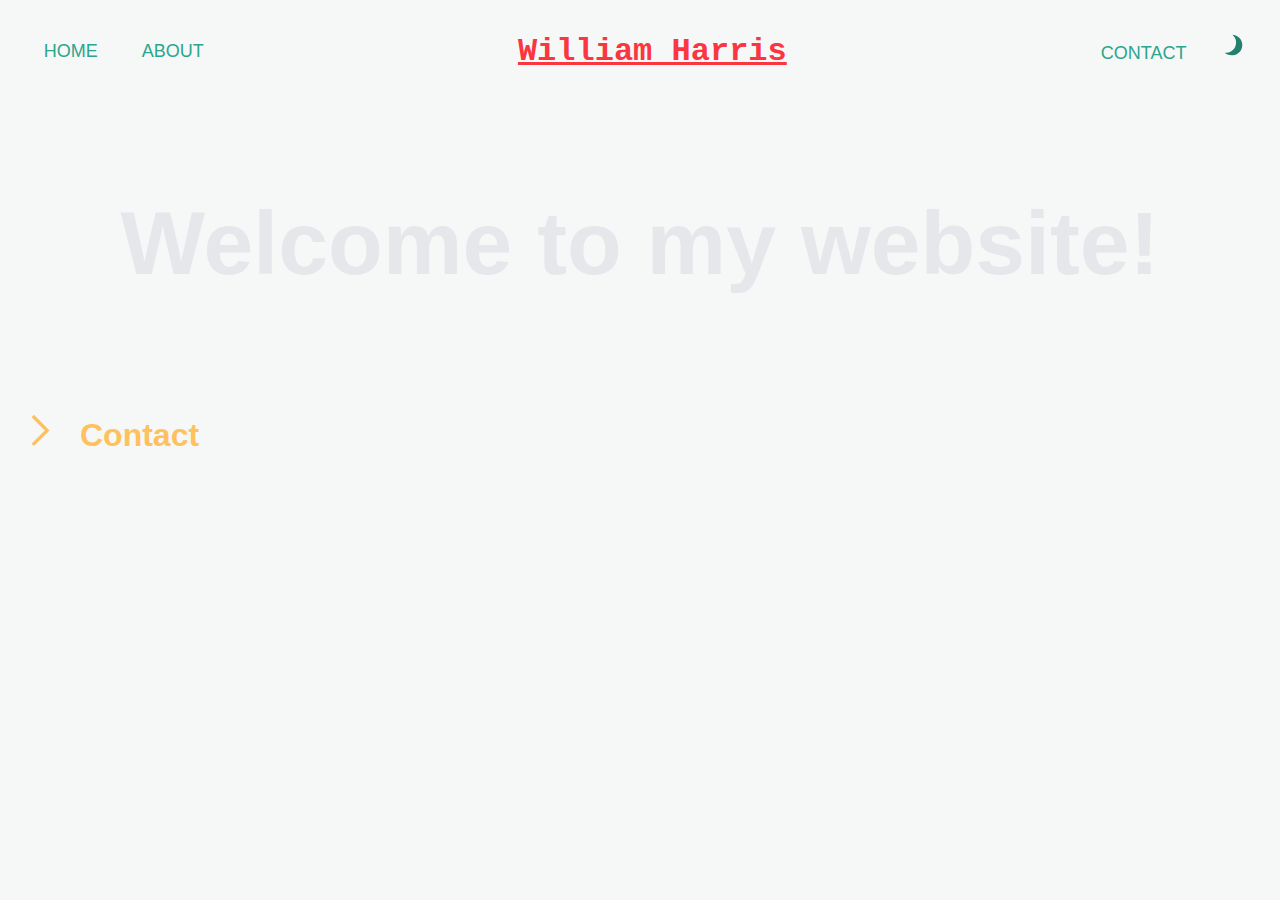
==== index.html @ 663f0cd5 "Added welcome banner" ====
﻿<!DOCTYPE html>

<html lang="en" xmlns="http://www.w3.org/1999/xhtml">
<head>
    <meta charset="utf-8" />
    <meta name="viewport" content="width=device-width, initial-scale=1.0">
    <link rel="stylesheet" href="styles.css" />
    <title>William Harris Portfolio</title>
</head>
<body onload="loadDarkMode()">
    <header id="header" class="head">
        <div id="headerInner>
            <div>
                <nav id="leftNav" class="navigation">
                    <a class="navigationItem" href="./index.html">HOME</a>
                    <a class="navigationItem" href="./about.html">ABOUT</a>
                </nav>
            </div>
            <div class="center">
                <h1 id="nameTitle" class="title"><u>William Harris</u></h1>
            </div>
            <div>
                <nav id="rightNav" class="navigation">
                    <a class="navigationItem" href="./contact.html">CONTACT</a>
                    <button onclick="toggleDarkMode()" type="button" id="darkModeBtn">
                        <img src="images/moon.svg" id="darkModeImg" alt="darkMode" />
                    </button>
                </nav>
            </div>
        </div>
    </header>

    <div id="welcome">
        <h2 id="welcomeTitle" class="bgTitle">Welcome to my website!</h2>
    </div>

    <div class="collapsibleContainer">
        <button onclick="ContactCollapse()" type="button" class="collapsible">
            <img src="images/expand.svg" class="collapsibleImg" id="contactCollapsibleImg" alt="collapsible" />
        </button>
        <h2 id="ContactTitle" class="collapsibleTitle">Contact</h2>
    </div>
    <div class="content" id="contactContent">
        <div class="formBody">

            <div id="form">
                <h2 class="formHeading">Contact me!</h2>

                <form id="formId" class="formClass" method="POST" action="https://formspree.io/f/moqojvyd">

                    <div class="formGroup">
                        <label for="Name" class="formLabel">Your name</label>
                        <div class="formInputGroup">
                            <input type="text" id="name" name="name" class="formControl" required>
                        </div>
                    </div>

                    <div class="formGroup">
                        <label for="Email" class="formLabel">Your email address</label>
                        <div class="formInputGroup">
                            <input type="email" id="email" name="email" class="formControl" required>
                        </div>
                    </div>

                    <div class="formGroup">
                        <label for="Subject" class="formLabel">Message subject</label>
                        <div class="formInputGroup">
                            <input type="text" id="subject" name="subject" class="formControl" required>
                        </div>
                    </div>

                    <div class="formGroup">
                        <label for="Message" class="formLabel">Your message</label>
                        <div class="formInputGroup">
                            <textarea id="message" name="message" class="formControl" rows="6" maxlength="3000" required></textarea>
                        </div>
                    </div>

                    <div class="formGroup">
                        <button type="submit" id="formBtn" class="formBtn formBtnPrimary formBtnLg formBtnBlock">Send Message</button>
                    </div>

                </form>
            </div>

        </div>
    </div>

    <script src="scripts.js"></script>
</body>
</html>
---- styles.css ----
﻿:root {
    --main-bg-color: #030301;
    --alt-bg-color: #0e1012;
    --light-bg-color: #e6e7eb;
    --main-text-color: #F6F8F8;
    --accent-1-color: #FB3640;
    --accent-2-color: #FFC15E;
    --accent-3-color: #5FAD56;
    --accent-4-color: #2CA58D;
    --accent-5-color: #3A506B;
    --accent-6-color: #331832;
    --main-font-family: "Tw Cen MT", "Trebuchet MS", Helvetica, sans-serif;
    --alt-font-family: Tahoma, Verdana, sans-serif;
    --title-font-family: "Cascadia Code", Courier New, Courier, monospace;
}

body {
    background-color: var(--main-text-color);
    color: var(--main-bg-color);
    font-family: var(--main-font-family);
}

.darkModeBody {
    background-color: var(--main-bg-color);
    color: var(--main-text-color);
}

#header {
    display: flex;
    position: sticky;
    top: 0;
    background-color: inherit;
}

.navigation {
    padding: 1em;
}

.center {
    margin: auto;
}

.navigationItem {
    border-style: none;
    font-size: large;
    margin: 0.2em;
    margin-left: 1em;
    margin-right: 1em;
    padding: 0.1em;
    text-decoration: none;
    line-height: 3em;
    color: var(--accent-4-color);
}

.navigationItem:hover {
    color: var(--accent-5-color);
}

#nameTitle {
    color: var(--accent-1-color);
    font-family: var(--title-font-family);
}

#darkModeBtn {
    height: 3em;
    width: 3em;
    background-color: transparent;
    border: none;
    margin: 0.2em;
    padding: 0.1em;
}

#darkModeImg {
    height: 2em;
    cursor: pointer;
    width: 2em;
    filter: invert(57%) sepia(50%) saturate(525%) hue-rotate(118deg) brightness(86%) contrast(93%);
}

#darkModeImg:hover {
    filter: invert(27%) sepia(25%) saturate(823%) hue-rotate(173deg) brightness(43%) contrast(86%);
}

.collapsible {
    border: none;
    width: 3em;
    height: 3em;
    background-color: transparent;
    float: left;
    padding-top: 1em;
}

.collapsible:hover {
    filter: invert(100%) sepia(26%) saturate(5776%) hue-rotate(210deg) brightness(130%) contrast(106%);
}

.collapsibleImg {
    width: 4em;
    height: 4em;
    cursor: pointer;
}

.collapsibleTitle {
    color: var(--accent-2-color);
    float: left;
    padding-left: 1em;
    font-size: 2em;
}

.collapsibleContainer {
    display: flex;
}

.content {
    display: none;
}

.collapsed {
    display: block;
    font-size: 1.2em;
    font-weight: 400;
    line-height: 1.5;
    color: inherit;
    font-family: var(--alt-font-family);
    padding: 0.375rem 0.75rem;
    padding-left: 3em;
}

#form {
    display: block;
}

.formBody {
    margin: 0;
    font-family: var(--alt-font-family);
    font-size: 1em;
    font-weight: 400;
    line-height: 1.5;
    color: inherit;
    text-align: left;
    background-color: var(--light-bg-color);
    padding: 30px;
    padding-bottom: 10px;
    border: none;
    max-width: 100%;
}

.formHeading {
    font-family: var(--main-font-family);
    font-size: 2em;
}

.formBodyDark {
    background-color: var(--alt-bg-color);
}

.formGroup {
    margin-bottom: 1rem;
}

.formInputGroup {
    position: relative;
    display: -ms-flexbox;
    display: flex;
    -ms-flex-wrap: wrap;
    flex-wrap: wrap;
    -ms-flex-align: stretch;
    align-items: stretch;
    width: 100%;
}

.formControl {
    display: block;
    width: 100%;
    height: calc(1.5em + 0.75rem + 2px);
    padding: 0.375rem 0.75rem;
    font-size: 1rem;
    font-weight: 400;
    line-height: 1.5;
    color: inherit;
    background-color: var(--main-text-color);
    background-clip: padding-box;
    border: none;
    outline: none;
    transition: border-color 0.15s ease-in-out, box-shadow 0.15s ease-in-out;
}

.formControlDark {
    background-color: var(--main-bg-color);
}

.formControl:focus {
    border: 1px solid #313131;
}

select.formControl[size], select.formControl[multiple] {
    height: auto;
}

textarea.formControl {
    font-family: var(--alt-font-family);
    height: auto;
}

label.formLabel {
    display: inline-block;
    margin-bottom: 0.5rem;
}

.formBtn {
    display: inline-block;
    font-weight: 400;
    color: #212529;
    text-align: center;
    vertical-align: middle;
    cursor: pointer;
    -webkit-user-select: none;
    -moz-user-select: none;
    -ms-user-select: none;
    user-select: none;
    background-color: transparent;
    border: none;
    padding: 0.375rem 0.75rem;
    font-size: 1rem;
    line-height: 1.5;
    transition: color 0.15s ease-in-out, background-color 0.15s ease-in-out, border-color 0.15s ease-in-out, box-shadow 0.15s ease-in-out;
}

@media (prefers-reduced-motion: reduce) {
    .formBtn {
        transition: none;
    }
}

.formBtn:hover {
    color: #212529;
    text-decoration: none;
}

.formBtn:focus, .formBtn.focus {
    outline: 0;
    box-shadow: 0 0 0 0.2rem #28374b;
}

.formBtnPrimary {
    color: var(--main-text-color);
    background-color: var(--accent-4-color);
}

.formBtnPrimary:hover {
    color: var(--main-text-color);
    background-color: var(--accent-5-color);
}

.formBtnPrimary:focus, .formBtnPrimary.focus {
    color: var(--main-text-color);
    background-color: var(--accent-5-color);
}

.formBtnLg, .formBtnLg > .formBtn {
    padding: 0.5rem 1rem;
    font-size: 1.25rem;
    line-height: 1.5;
    border-radius: 0.3rem;
}

.formBtnBlock {
    display: block;
    margin: auto;
    width: 80%;
}

.formBtnBlock + .formBtnBlock {
    margin-top: 0.5rem;
}

input[type="submit"].formBtnBlock, input[type="reset"].formBtnBlock, input[type="button"].formBtnBlock {
    width: 80%;
}

#about {
    display: block;
    font-size: 1.2em;
    font-weight: 400;
    line-height: 1.5;
    color: inherit;
    font-family: var(--alt-font-family);
    padding: 0.375rem 0.75rem;
    padding-left: 3em;
    padding-right: 3em;
}

#welcomeTitle {
    font-size: 7vw;
    line-height: 1.5;
    font-family: var(--alt-font-family);
    padding: 0.375rem 0.75rem;
    text-align: center;
}

.bgTitle {
    color: var(--light-bg-color);
}

.bgTitleDark {
    color: var(--alt-bg-color);
}
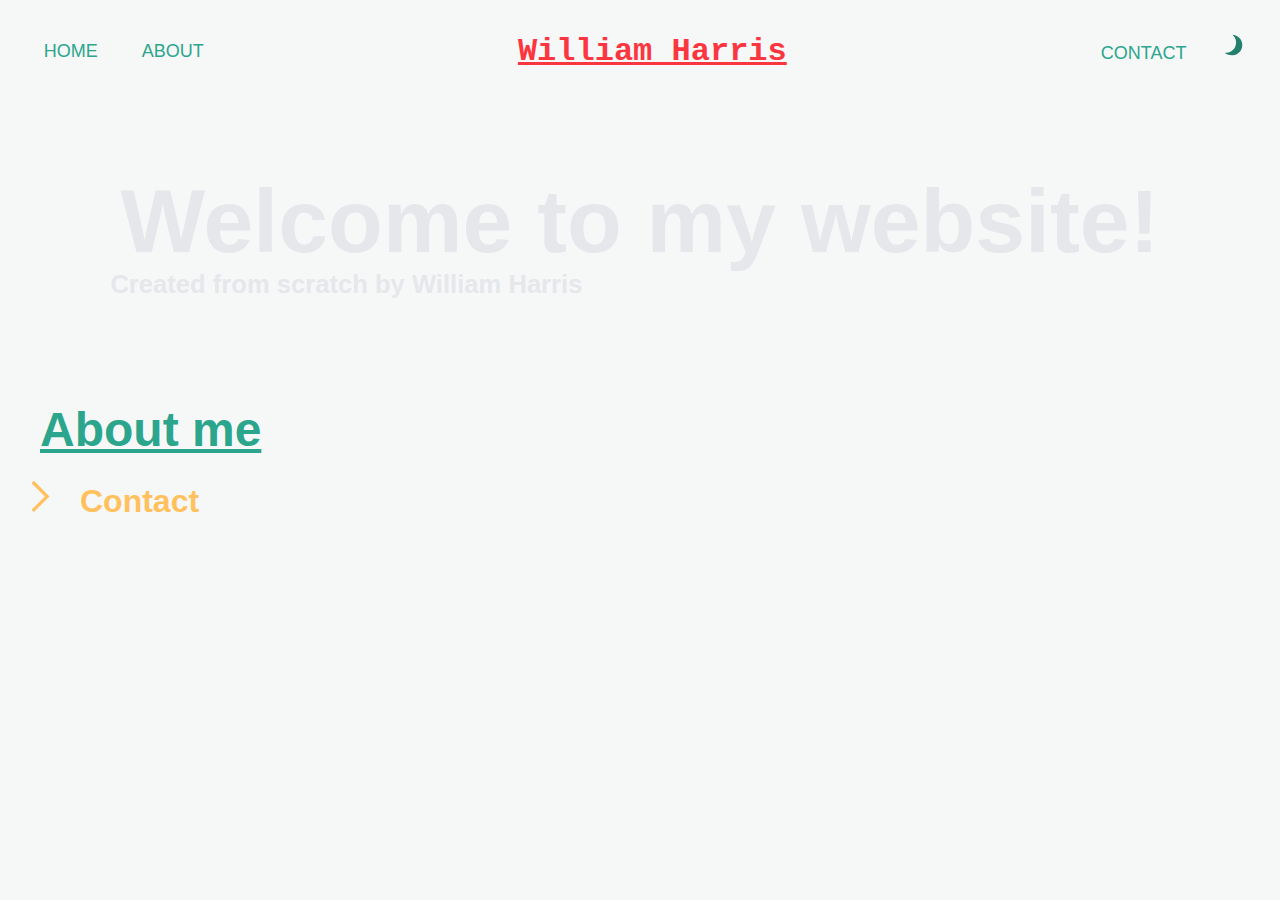
==== commit 49c32d00: "Added background and fixed some scalability" ====
--- a/index.html
+++ b/index.html
@@ -32,7 +32,10 @@
 
     <div id="welcome">
         <h2 id="welcomeTitle" class="bgTitle">Welcome to my website!</h2>
+        <h3 id="scratchTitle" class="bgTitle">Created from scratch by William Harris</h3>
     </div>
+
+    <a href="./about.html" id="aboutMeTitle" class="linkTitle"><b>About me</b></a>
 
     <div class="collapsibleContainer">
         <button onclick="ContactCollapse()" type="button" class="collapsible">
--- a/styles.css
+++ b/styles.css
@@ -117,13 +117,13 @@
 
 .collapsed {
     display: block;
-    font-size: 1.2em;
+    font-size: 1.2rem;
     font-weight: 400;
     line-height: 1.5;
     color: inherit;
     font-family: var(--alt-font-family);
     padding: 0.375rem 0.75rem;
-    padding-left: 3em;
+    padding-left: 3rem;
 }
 
 #form {
@@ -133,7 +133,7 @@
 .formBody {
     margin: 0;
     font-family: var(--alt-font-family);
-    font-size: 1em;
+    font-size: 1rem;
     font-weight: 400;
     line-height: 1.5;
     color: inherit;
@@ -147,7 +147,7 @@
 
 .formHeading {
     font-family: var(--main-font-family);
-    font-size: 2em;
+    font-size: 2rem;
 }
 
 .formBodyDark {
@@ -286,15 +286,13 @@
     color: inherit;
     font-family: var(--alt-font-family);
     padding: 0.375rem 0.75rem;
-    padding-left: 3em;
-    padding-right: 3em;
+    padding-left: 3vw;
+    padding-right: 3vw;
 }
 
 #welcomeTitle {
     font-size: 7vw;
-    line-height: 1.5;
-    font-family: var(--alt-font-family);
-    padding: 0.375rem 0.75rem;
+    font-family: var(--alt-font-family);
     text-align: center;
 }
 
@@ -304,4 +302,19 @@
 
 .bgTitleDark {
     color: var(--alt-bg-color);
+}
+
+#scratchTitle {
+    font-size: 2vw;
+    font-family: var(--alt-font-family);
+    text-align: left;
+    padding-left: 8vw;
+    position: relative;
+    bottom: 3em;
+}
+
+.linkTitle {
+    color: var(--accent-4-color);
+    font-size: 3em;
+    padding-left: 2rem;
 }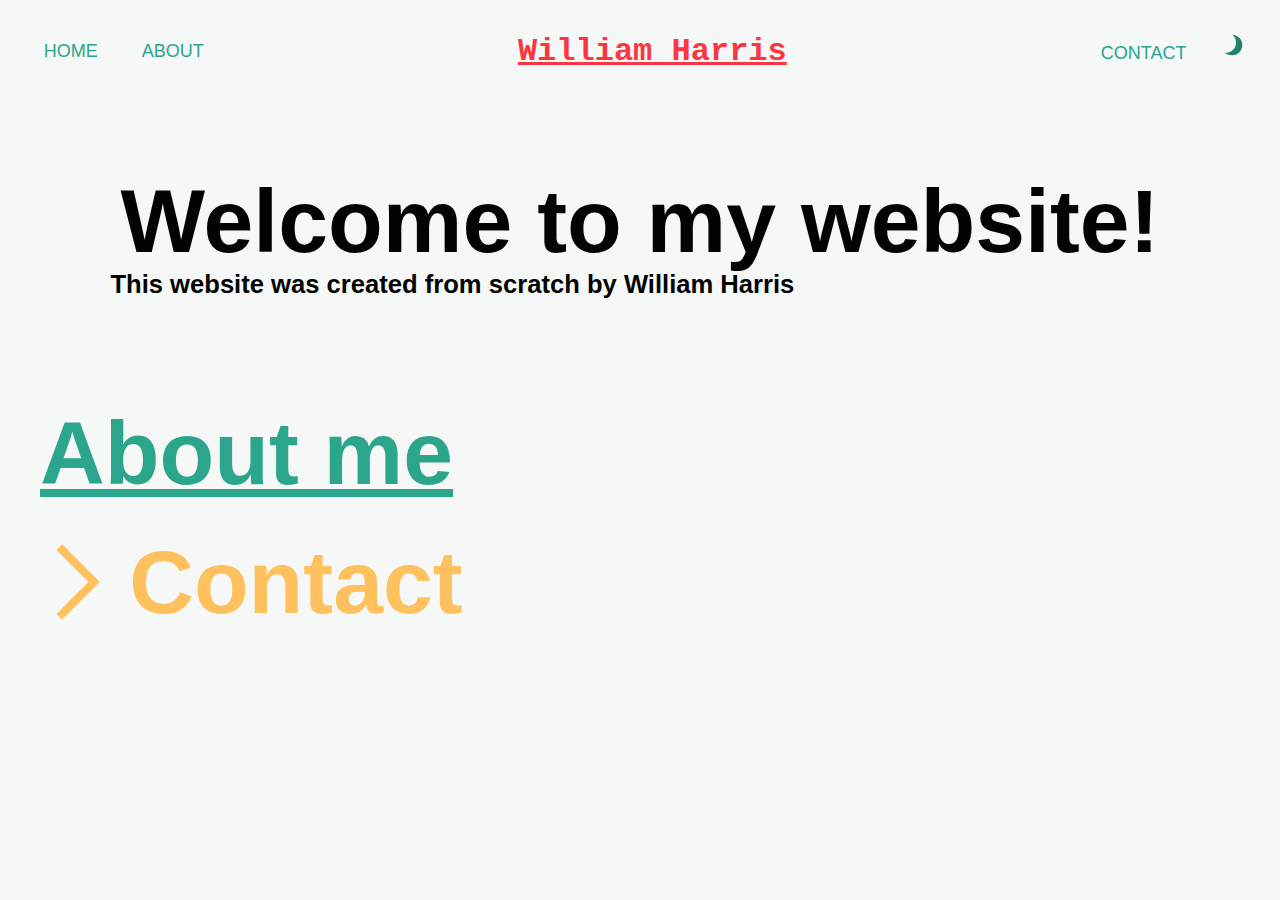
==== commit 494beac8: "Added better alignment" ====
--- a/index.html
+++ b/index.html
@@ -31,8 +31,8 @@
     </header>
 
     <div id="welcome">
-        <h2 id="welcomeTitle" class="bgTitle">Welcome to my website!</h2>
-        <h3 id="scratchTitle" class="bgTitle">Created from scratch by William Harris</h3>
+        <h2 id="welcomeTitle" class="largeTitle">Welcome to my website!</h2>
+        <h3 id="scratchTitle" class="largeTitle">This website was created from scratch by William Harris</h3>
     </div>
 
     <a href="./about.html" id="aboutMeTitle" class="linkTitle"><b>About me</b></a>
@@ -40,8 +40,8 @@
     <div class="collapsibleContainer">
         <button onclick="ContactCollapse()" type="button" class="collapsible">
             <img src="images/expand.svg" class="collapsibleImg" id="contactCollapsibleImg" alt="collapsible" />
+            <h2 id="ContactTitle" class="collapsibleTitle">Contact</h2>
         </button>
-        <h2 id="ContactTitle" class="collapsibleTitle">Contact</h2>
     </div>
     <div class="content" id="contactContent">
         <div class="formBody">
--- a/styles.css
+++ b/styles.css
@@ -91,20 +91,23 @@
 }
 
 .collapsible:hover {
-    filter: invert(100%) sepia(26%) saturate(5776%) hue-rotate(210deg) brightness(130%) contrast(106%);
+    filter: invert(100%) sepia(26%) saturate(5776%) hue-rotate(180deg) brightness(100%) contrast(106%);
 }
 
 .collapsibleImg {
-    width: 4em;
-    height: 4em;
+    width: 10vw;
+    height: 10vw;
     cursor: pointer;
 }
 
 .collapsibleTitle {
     color: var(--accent-2-color);
-    float: left;
+    cursor: pointer;
     padding-left: 1em;
-    font-size: 2em;
+    font-size: 7vw;
+    position: relative;
+    bottom: 15vw;
+    left: 2vw;
 }
 
 .collapsibleContainer {
@@ -113,6 +116,8 @@
 
 .content {
     display: none;
+    position: relative;
+    top: 10vw;
 }
 
 .collapsed {
@@ -123,7 +128,6 @@
     color: inherit;
     font-family: var(--alt-font-family);
     padding: 0.375rem 0.75rem;
-    padding-left: 3rem;
 }
 
 #form {
@@ -317,4 +321,12 @@
     color: var(--accent-4-color);
     font-size: 3em;
     padding-left: 2rem;
+}
+
+#aboutMeTitle {
+    font-size: 7vw;
+}
+
+#aboutMeTitle:hover {
+    color: var(--accent-5-color);
 }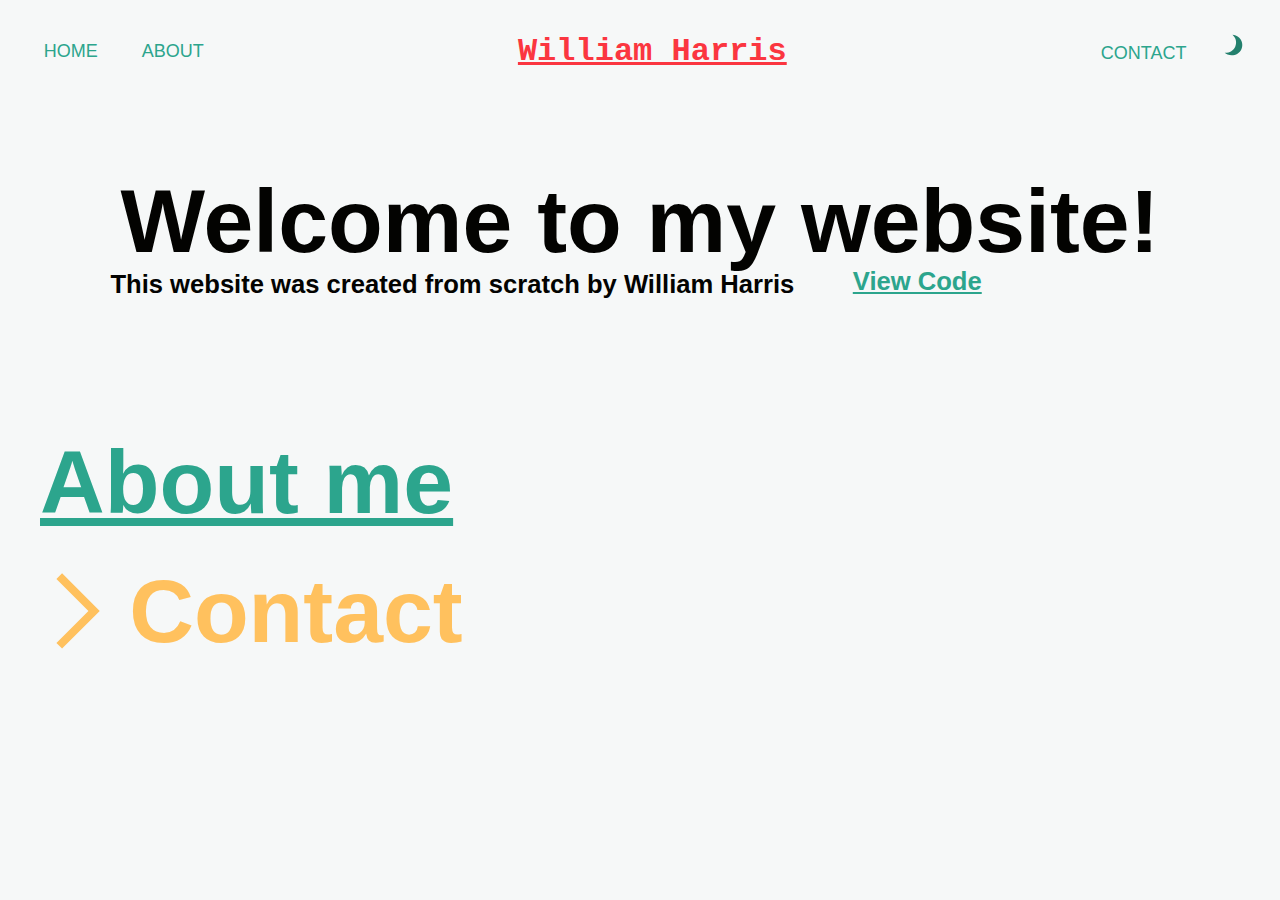
==== commit 4b18f485: "Added view code link" ====
--- a/index.html
+++ b/index.html
@@ -33,6 +33,7 @@
     <div id="welcome">
         <h2 id="welcomeTitle" class="largeTitle">Welcome to my website!</h2>
         <h3 id="scratchTitle" class="largeTitle">This website was created from scratch by William Harris</h3>
+        <a href="https://github.com/17HarriW/17HarriW.github.io" target="_blank" id="codeLink" class="largeTitle hoverLink"><b>View Code</b></a>
     </div>
 
     <a href="./about.html" id="aboutMeTitle" class="linkTitle"><b>About me</b></a>
--- a/styles.css
+++ b/styles.css
@@ -28,6 +28,7 @@
 #header {
     display: flex;
     position: sticky;
+    z-index: 10;
     top: 0;
     background-color: inherit;
 }
@@ -317,6 +318,29 @@
     bottom: 3em;
 }
 
+#codeLink {
+    font-size: 2vw;
+    font-family: var(--alt-font-family);
+    text-align: left;
+    padding-left: 8vw;
+    position: relative;
+    bottom: 10.5vw;
+    left: 29em;
+    color: var(--accent-4-color);
+}
+
+#codeLink:hover {
+    color: var(--accent-5-color);
+}
+
+.hoverLink {
+    color: var(--accent-4-color);
+}
+
+.hoverLink:hover {
+    color: var(--accent-5-color);
+}
+
 .linkTitle {
     color: var(--accent-4-color);
     font-size: 3em;
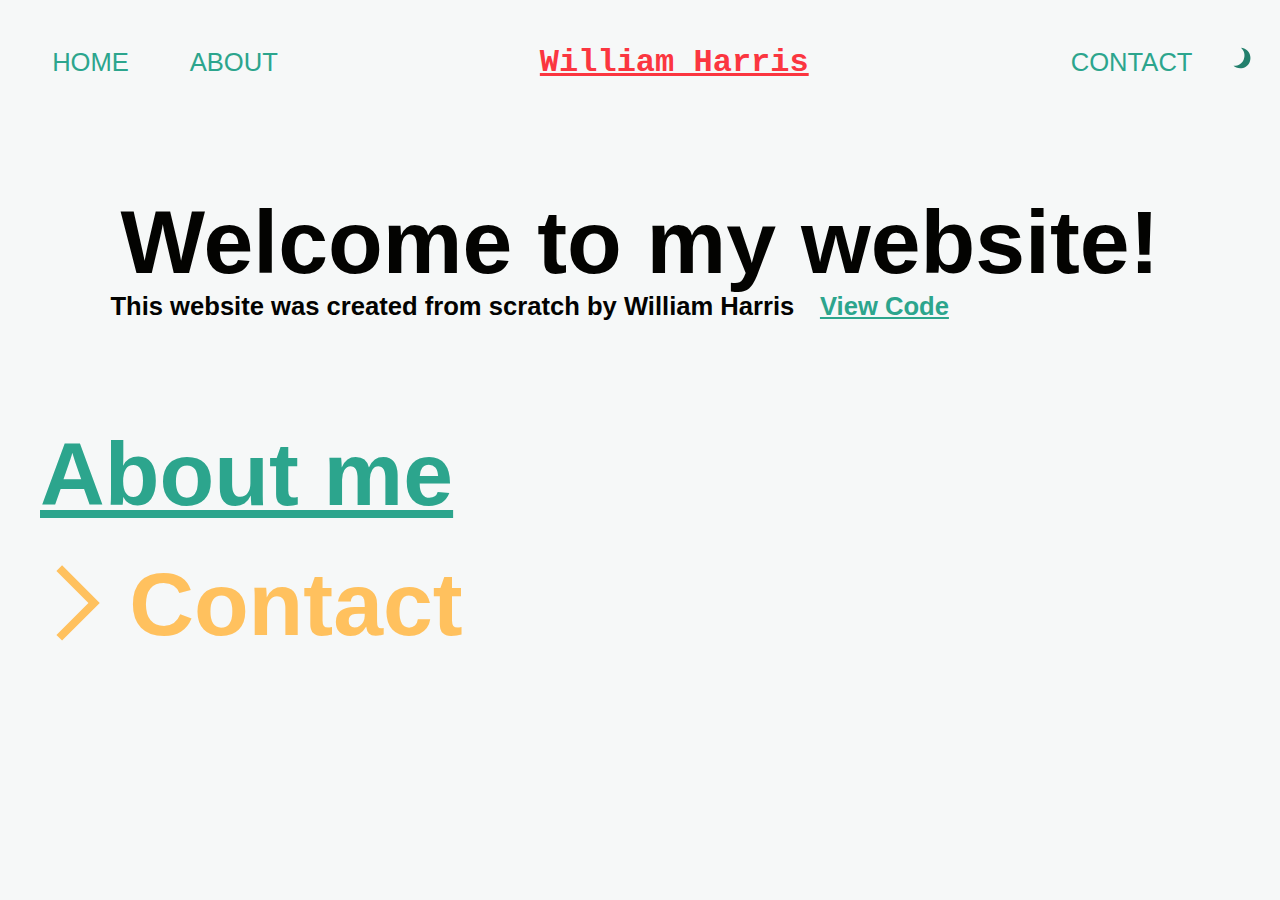
==== commit e8511926: "Fixed View Code link not in alignment" ====
--- a/index.html
+++ b/index.html
@@ -32,8 +32,8 @@
 
     <div id="welcome">
         <h2 id="welcomeTitle" class="largeTitle">Welcome to my website!</h2>
-        <h3 id="scratchTitle" class="largeTitle">This website was created from scratch by William Harris</h3>
-        <a href="https://github.com/17HarriW/17HarriW.github.io" target="_blank" id="codeLink" class="largeTitle hoverLink"><b>View Code</b></a>
+        <h3 id="scratchTitle" class="largeTitle">This website was created from scratch by William Harris<a href="https://github.com/17HarriW/17HarriW.github.io" target="_blank" id="codeLink" class="largeTitle hoverLink"><b>View Code</b></a></h3>
+        
     </div>
 
     <a href="./about.html" id="aboutMeTitle" class="linkTitle"><b>About me</b></a>
--- a/styles.css
+++ b/styles.css
@@ -43,7 +43,6 @@
 
 .navigationItem {
     border-style: none;
-    font-size: large;
     margin: 0.2em;
     margin-left: 1em;
     margin-right: 1em;
@@ -53,6 +52,45 @@
     color: var(--accent-4-color);
 }
 
+@media only screen and (min-width: 720px) and (orientation: landscape){
+    .navigationItem {
+        font-size: 2vw;
+    }
+
+    #nameTitle {
+        font-size: 2.5vw;
+    }
+}
+
+@media only screen and (min-width: 720px){
+    #darkModeBtn {
+        height: 2vw;
+        width: 2vw;
+    }
+
+    #darkModeImg {
+        height: 2vw;
+        width: 2vw;
+    }
+}
+
+@media only screen and (max-width: 719px) {
+    .navigationItem {
+        font-size: large;
+    }
+    #nameTitle {
+        font-size: x-large;
+    }
+    #darkModeBtn {
+        height: 2rem;
+        width: 2rem;
+    }
+    #darkModeImg {
+        height: 2rem;
+        width: 2rem;
+    }
+}
+
 .navigationItem:hover {
     color: var(--accent-5-color);
 }
@@ -63,8 +101,6 @@
 }
 
 #darkModeBtn {
-    height: 3em;
-    width: 3em;
     background-color: transparent;
     border: none;
     margin: 0.2em;
@@ -72,9 +108,7 @@
 }
 
 #darkModeImg {
-    height: 2em;
     cursor: pointer;
-    width: 2em;
     filter: invert(57%) sepia(50%) saturate(525%) hue-rotate(118deg) brightness(86%) contrast(93%);
 }
 
@@ -324,8 +358,7 @@
     text-align: left;
     padding-left: 8vw;
     position: relative;
-    bottom: 10.5vw;
-    left: 29em;
+    right: 6vw;
     color: var(--accent-4-color);
 }
 
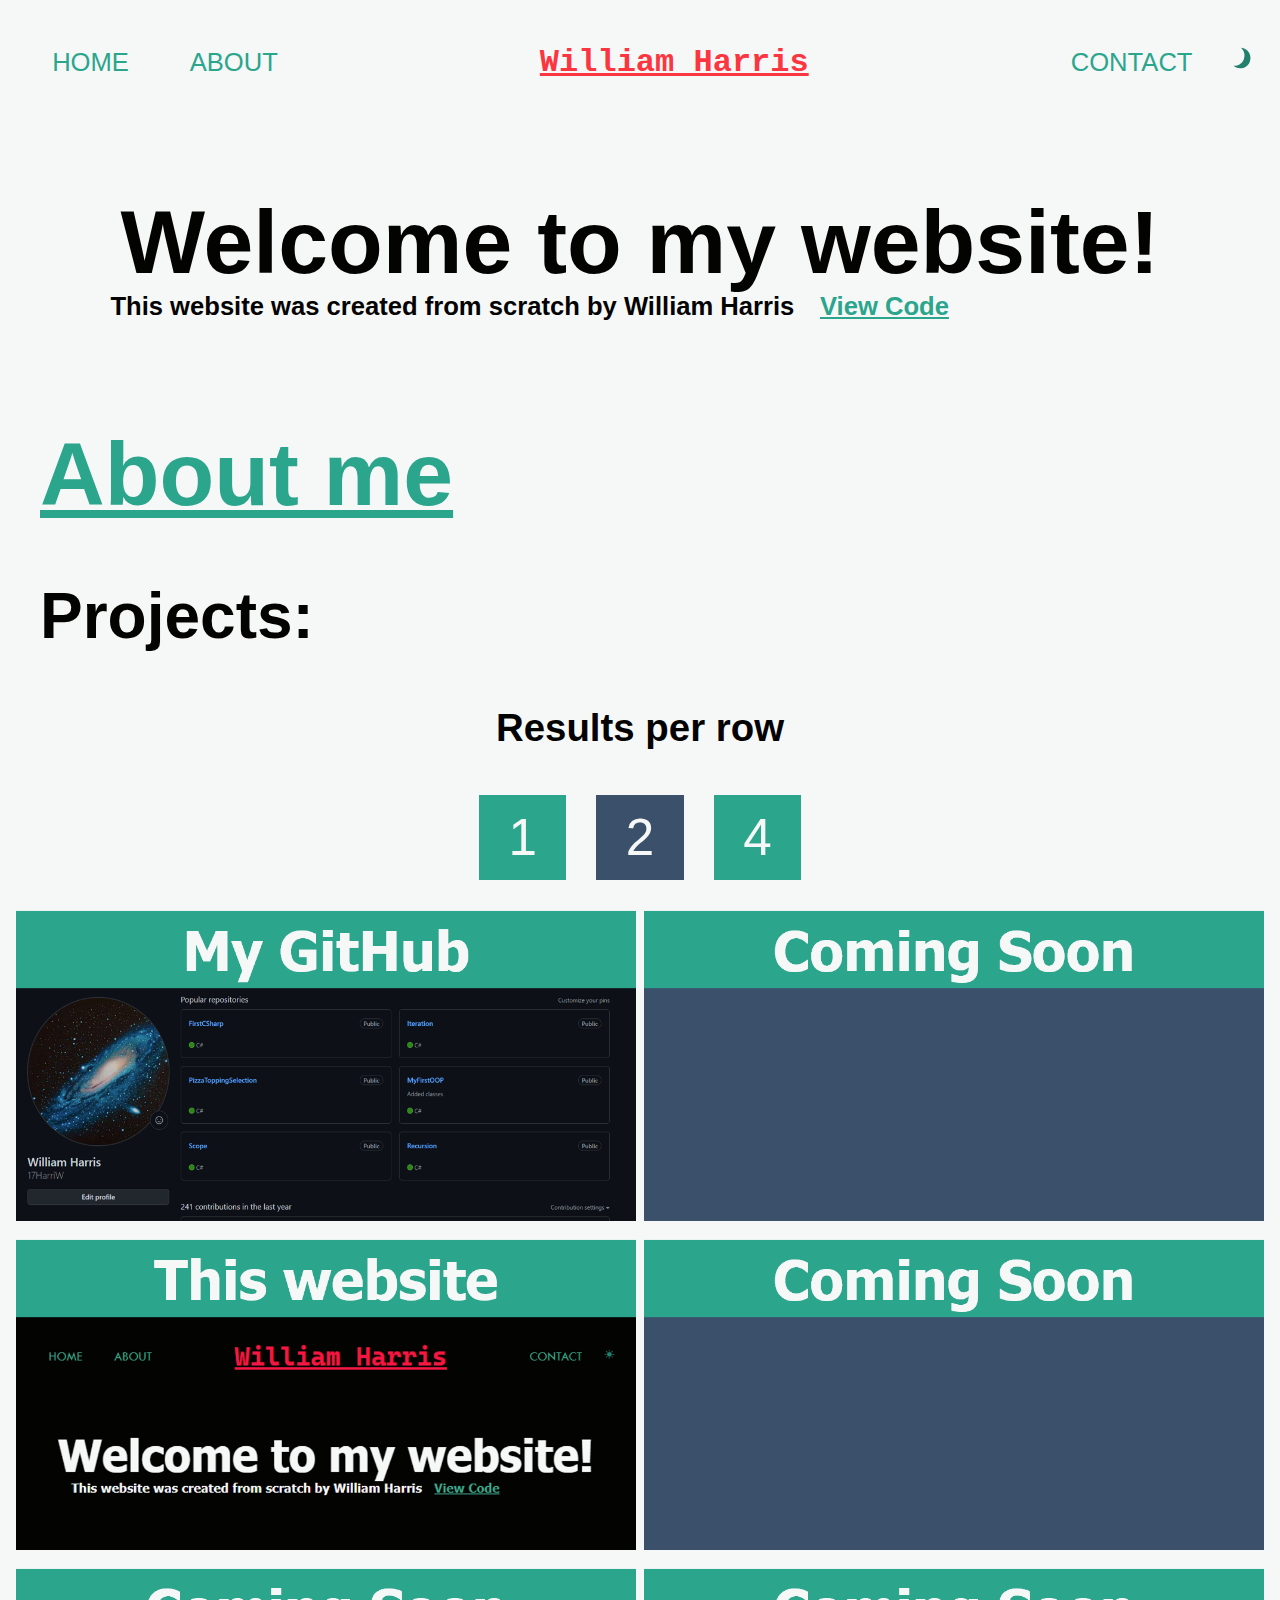
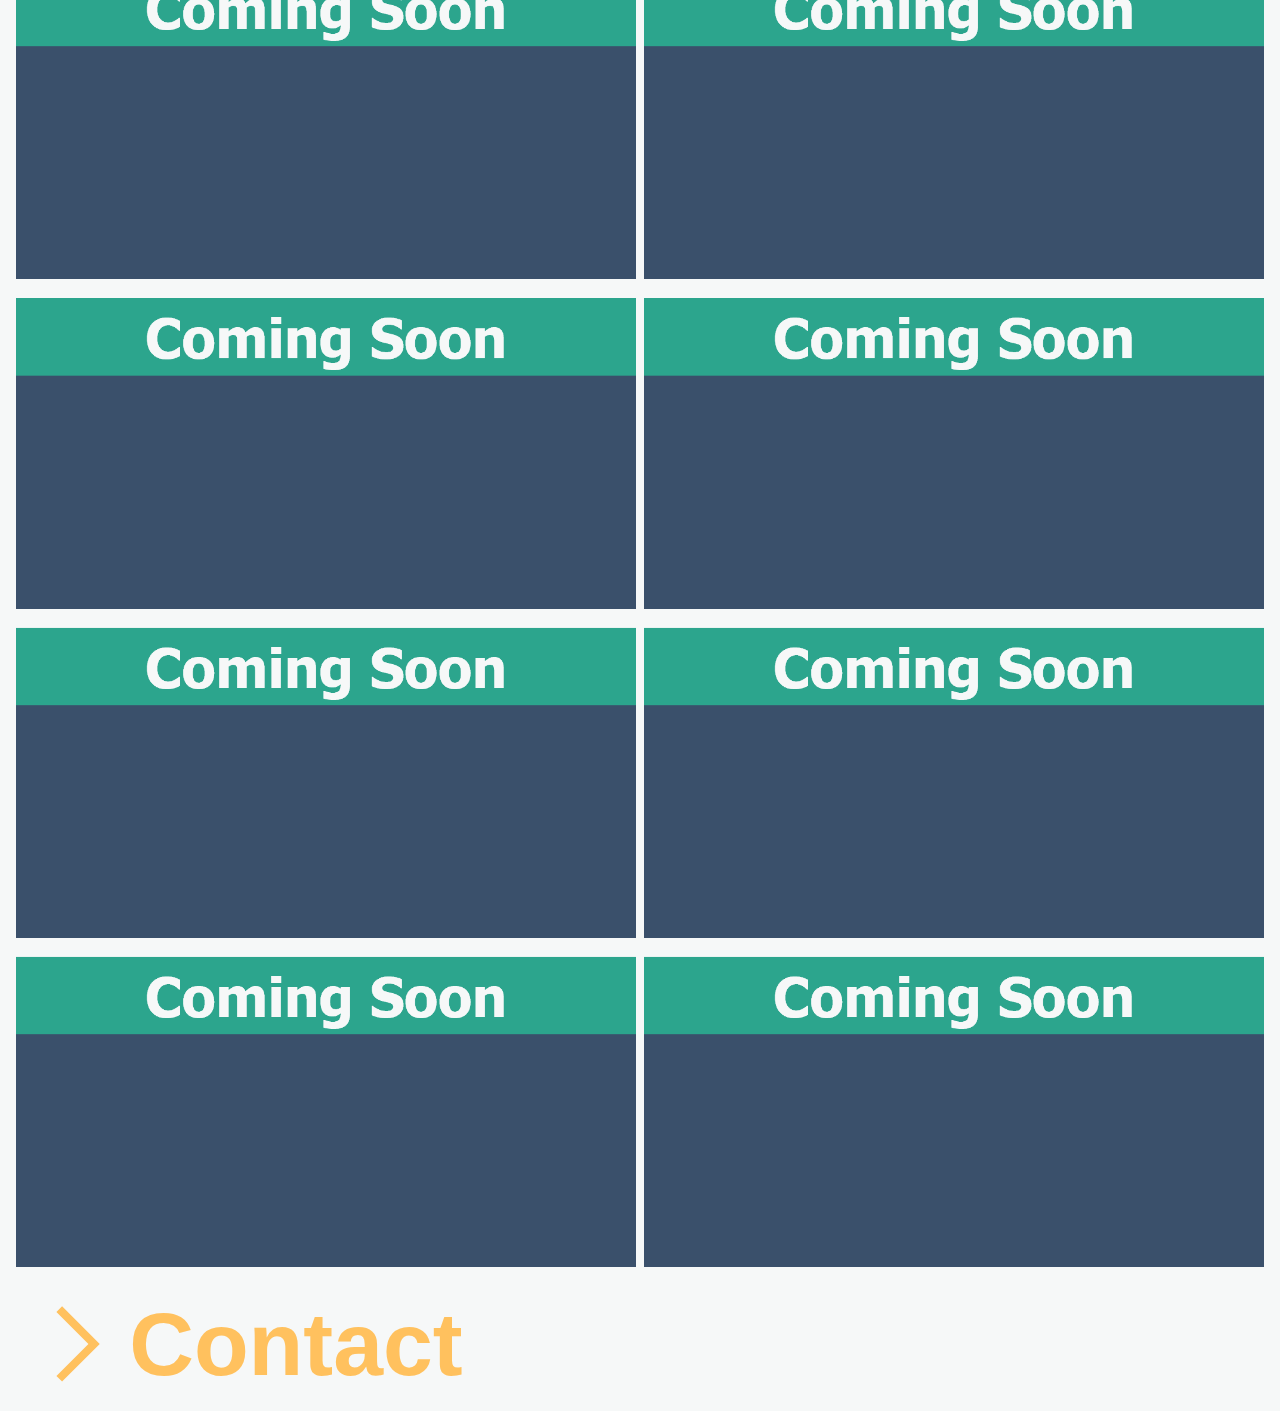
==== commit c156ab55: "Added uncompleted project grid" ====
--- a/index.html
+++ b/index.html
@@ -33,10 +33,46 @@
     <div id="welcome">
         <h2 id="welcomeTitle" class="largeTitle">Welcome to my website!</h2>
         <h3 id="scratchTitle" class="largeTitle">This website was created from scratch by William Harris<a href="https://github.com/17HarriW/17HarriW.github.io" target="_blank" id="codeLink" class="largeTitle hoverLink"><b>View Code</b></a></h3>
-        
+
     </div>
 
     <a href="./about.html" id="aboutMeTitle" class="linkTitle"><b>About me</b></a>
+    <h2 id="projectsTitle" class="title">Projects:</h2>
+
+    <h2 id="perRowTitle">Results per row</h2>
+    <div id="gridBtns">
+        <button class="gridBtn" onclick="one()">1</button>
+        <button class="gridBtn isActive" onclick="two()">2</button>
+        <button class="gridBtn" onclick="four()">4</button>
+    </div>
+    
+
+    <div class="row">
+        <div class="column">
+            <a href="https://github.com/17HarriW" target="_blank">
+                <img src="images/github.png">
+            </a>
+            <a href="https://github.com/17HarriW/17HarriW.github.io" target="_blank">
+                <img src="images/project1.png">
+            </a>
+            <img src="images/comingSoonIcon.png">
+        </div>
+        <div class="column">
+            <img src="images/comingSoonIcon.png">
+            <img src="images/comingSoonIcon.png">
+            <img src="images/comingSoonIcon.png">
+        </div>
+        <div class="column">
+            <img src="images/comingSoonIcon.png">
+            <img src="images/comingSoonIcon.png">
+            <img src="images/comingSoonIcon.png">
+        </div>
+        <div class="column">
+            <img src="images/comingSoonIcon.png">
+            <img src="images/comingSoonIcon.png">
+            <img src="images/comingSoonIcon.png">
+        </div>
+    </div>
 
     <div class="collapsibleContainer">
         <button onclick="ContactCollapse()" type="button" class="collapsible">
--- a/styles.css
+++ b/styles.css
@@ -386,4 +386,55 @@
 
 #aboutMeTitle:hover {
     color: var(--accent-5-color);
+}
+
+#projectsTitle {
+    font-size: 5vw;
+    font-family: var(--alt-font-family);
+    padding-left: 2rem;
+}
+
+.row {
+    display: flex;
+    flex-wrap: wrap;
+    padding: 0 4px;
+}
+
+.column {
+    flex: 48%;
+    padding: 0 4px;
+}
+
+.column img {
+    margin-top: 8px;
+    vertical-align: middle;
+    width: 100%;
+}
+.gridBtn {
+    border: none;
+    outline: none;
+    padding: 1vw 2.3vw;
+    background-color: var(--accent-4-color);
+    cursor: pointer;
+    font-size: 4vw;
+    margin: 1vw;
+    color: var(--main-text-color);
+}
+
+.gridBtn:hover {
+    background-color: var(--accent-5-color);
+}
+
+.isActive {
+    background-color: var(--accent-5-color);
+}
+
+#gridBtns {
+    text-align: center;
+}
+
+#perRowTitle{
+    text-align: center;
+    font-family: var(--alt-font-family);
+    font-size: 3vw;
 }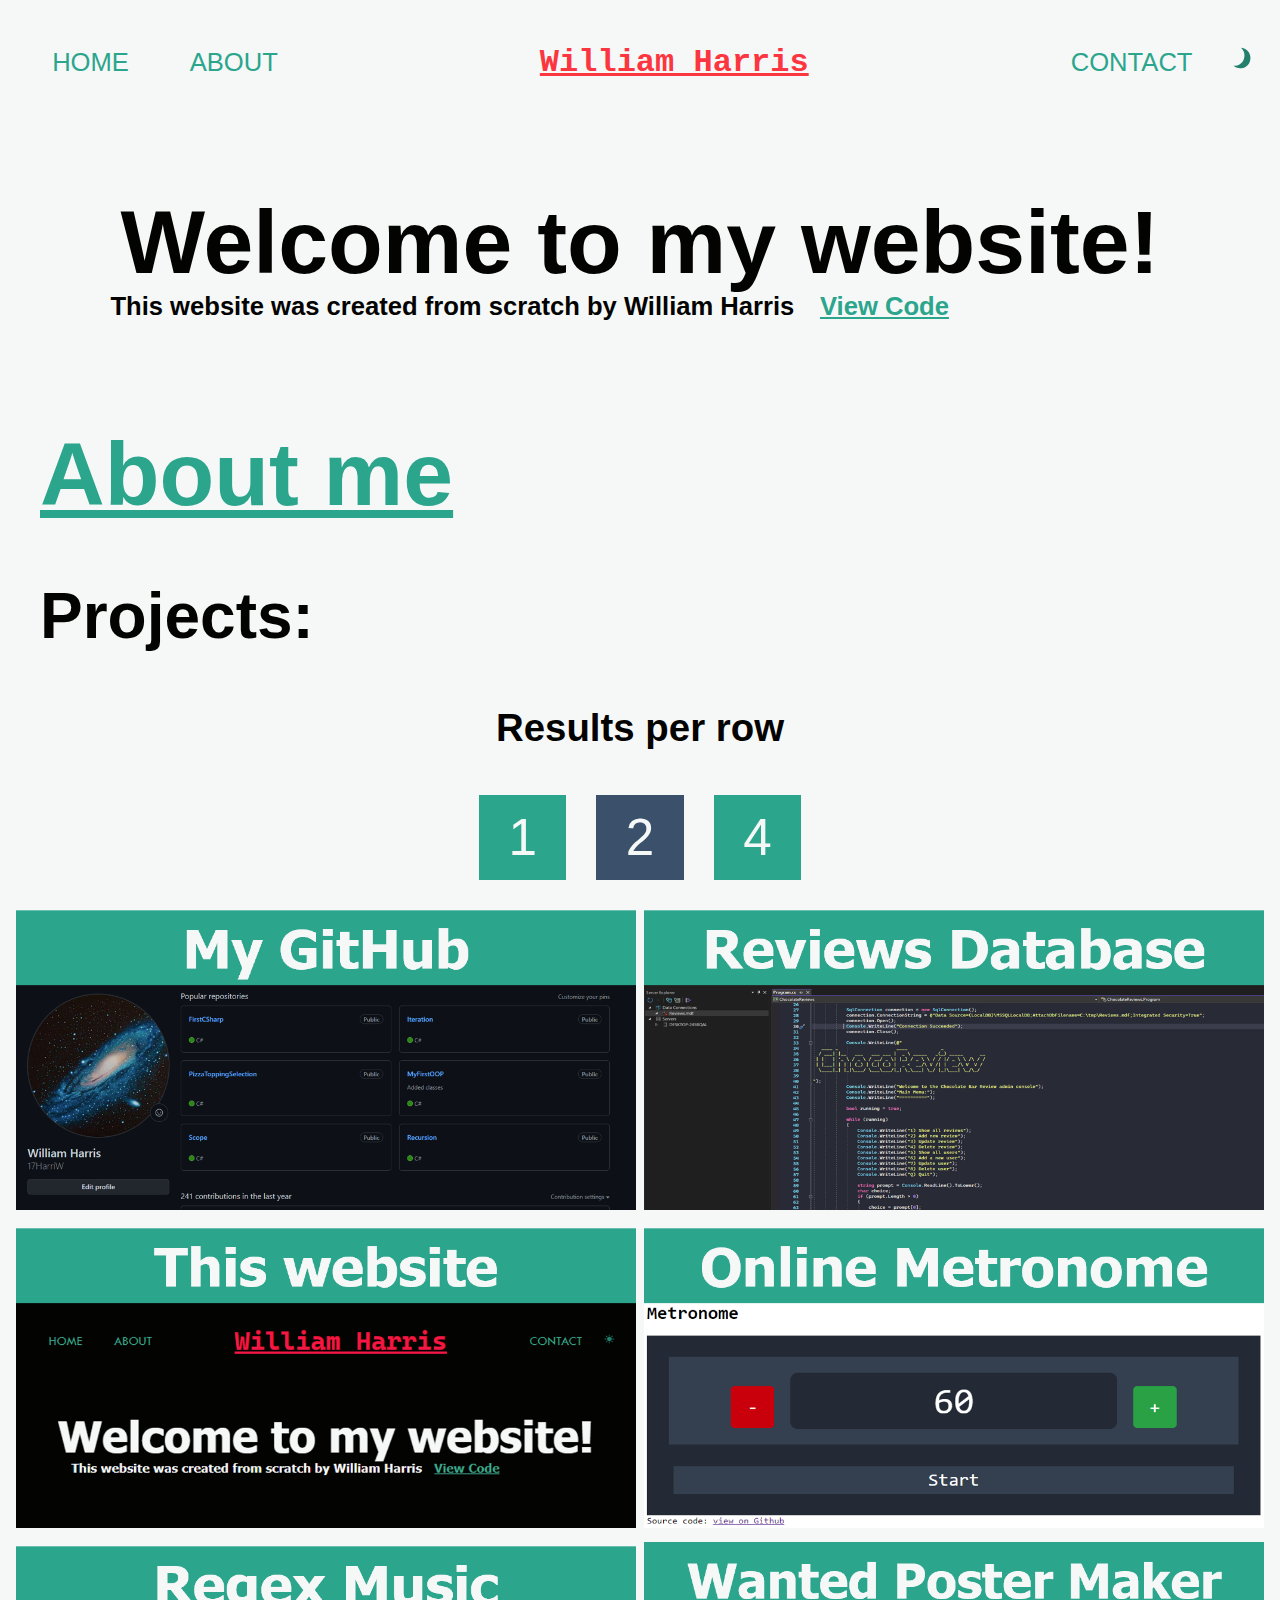
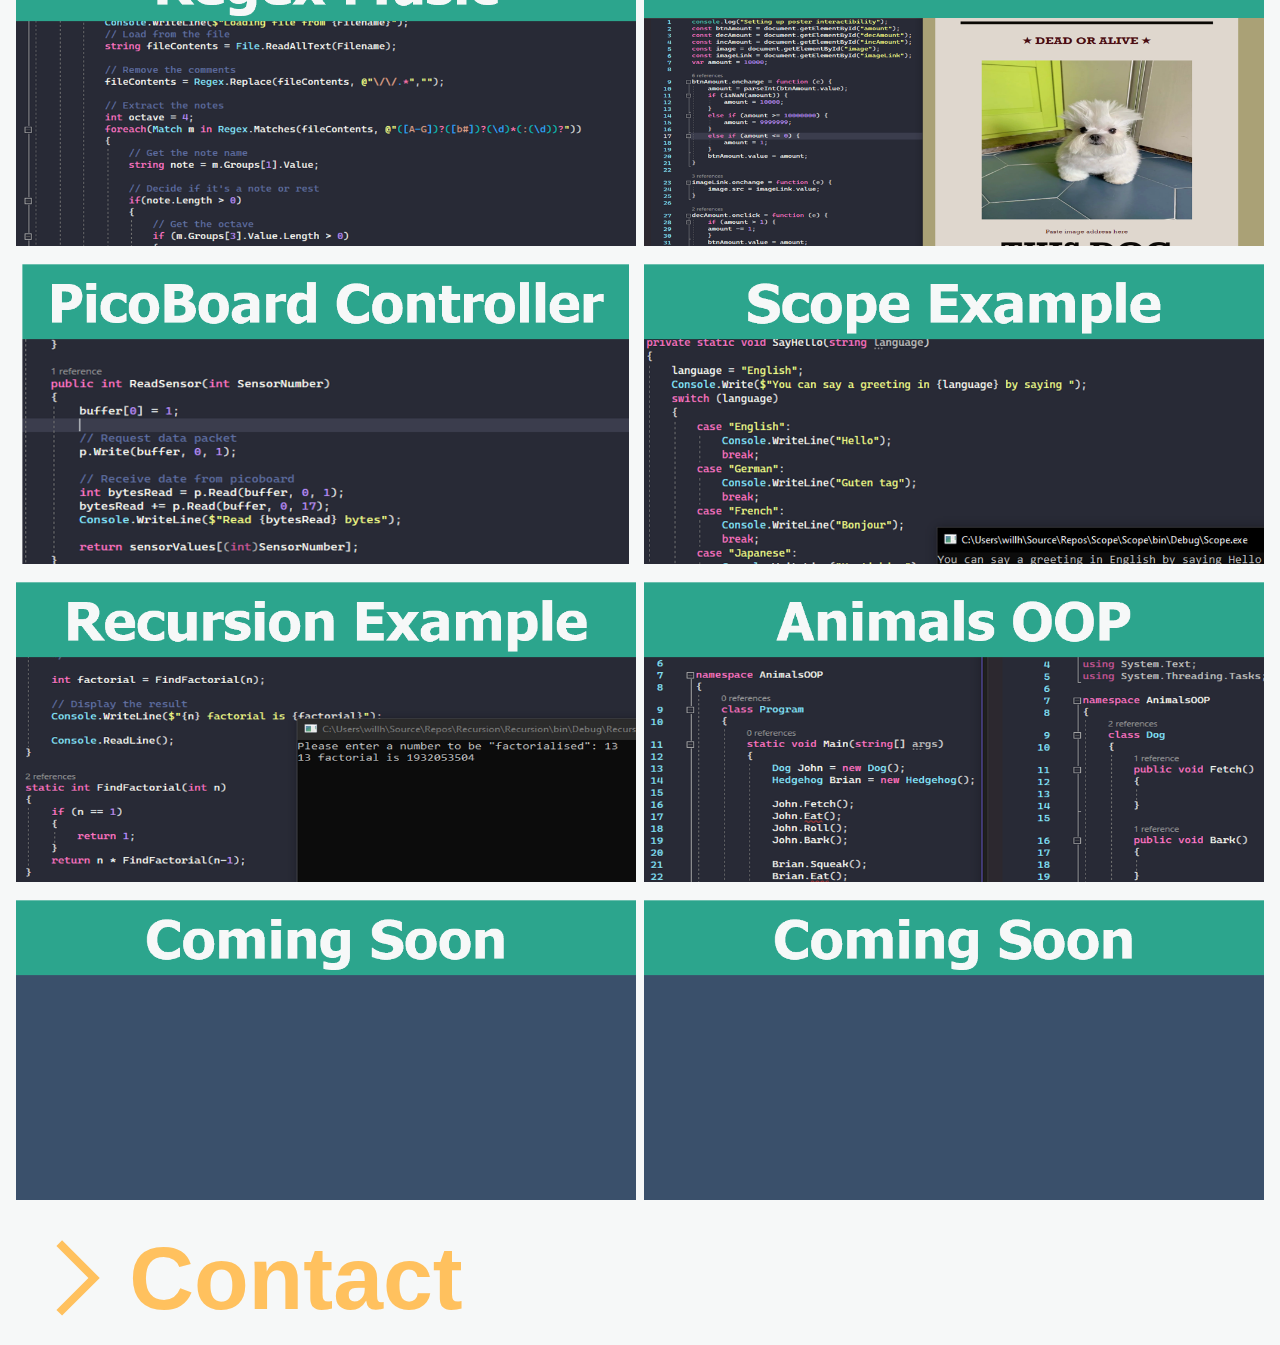
==== commit dd5c47b6: "Added project links" ====
--- a/index.html
+++ b/index.html
@@ -53,23 +53,39 @@
                 <img src="images/github.png">
             </a>
             <a href="https://github.com/17HarriW/17HarriW.github.io" target="_blank">
-                <img src="images/project1.png">
+                <img src="images/websiteIcon.png">
+            </a>
+            <a href="https://github.com/17HarriW/Music" target="_blank">
+                <img src="images/musicIcon.png">
+            </a>
+        </div>
+        <div class="column">
+            <a href="https://github.com/17HarriW/ChcolateReviews" target="_blank">
+                <img src="images/databaseIcon.png">
+            </a>
+            <a href="https://github.com/17HarriW/Metronome" target="_blank">
+                <img src="images/metronomeIcon.png">
+            </a>
+            <a href="https://github.com/17HarriW/WantedPoster" target="_blank">
+                <img src="images/posterIcon.png">
+            </a>
+        </div>
+        <div class="column">
+            <a href="https://github.com/17HarriW/PicoBoardController" target="_blank">
+                <img src="images/picoboardIcon.png">
+            </a>
+            <a href="https://github.com/17HarriW/Recursion" target="_blank">
+                <img src="images/recursionIcon.png">
             </a>
             <img src="images/comingSoonIcon.png">
         </div>
         <div class="column">
-            <img src="images/comingSoonIcon.png">
-            <img src="images/comingSoonIcon.png">
-            <img src="images/comingSoonIcon.png">
-        </div>
-        <div class="column">
-            <img src="images/comingSoonIcon.png">
-            <img src="images/comingSoonIcon.png">
-            <img src="images/comingSoonIcon.png">
-        </div>
-        <div class="column">
-            <img src="images/comingSoonIcon.png">
-            <img src="images/comingSoonIcon.png">
+            <a href="https://github.com/17HarriW/Scope" target="_blank">
+                <img src="images/scopeIcon.png">
+            </a>
+            <a href="https://github.com/17HarriW/AnimalsOOP" target="_blank">
+                <img src="images/animalsIcon.png">
+            </a>
             <img src="images/comingSoonIcon.png">
         </div>
     </div>
--- a/styles.css
+++ b/styles.css
@@ -409,6 +409,7 @@
     margin-top: 8px;
     vertical-align: middle;
     width: 100%;
+    aspect-ratio: 2 / 1;
 }
 .gridBtn {
     border: none;
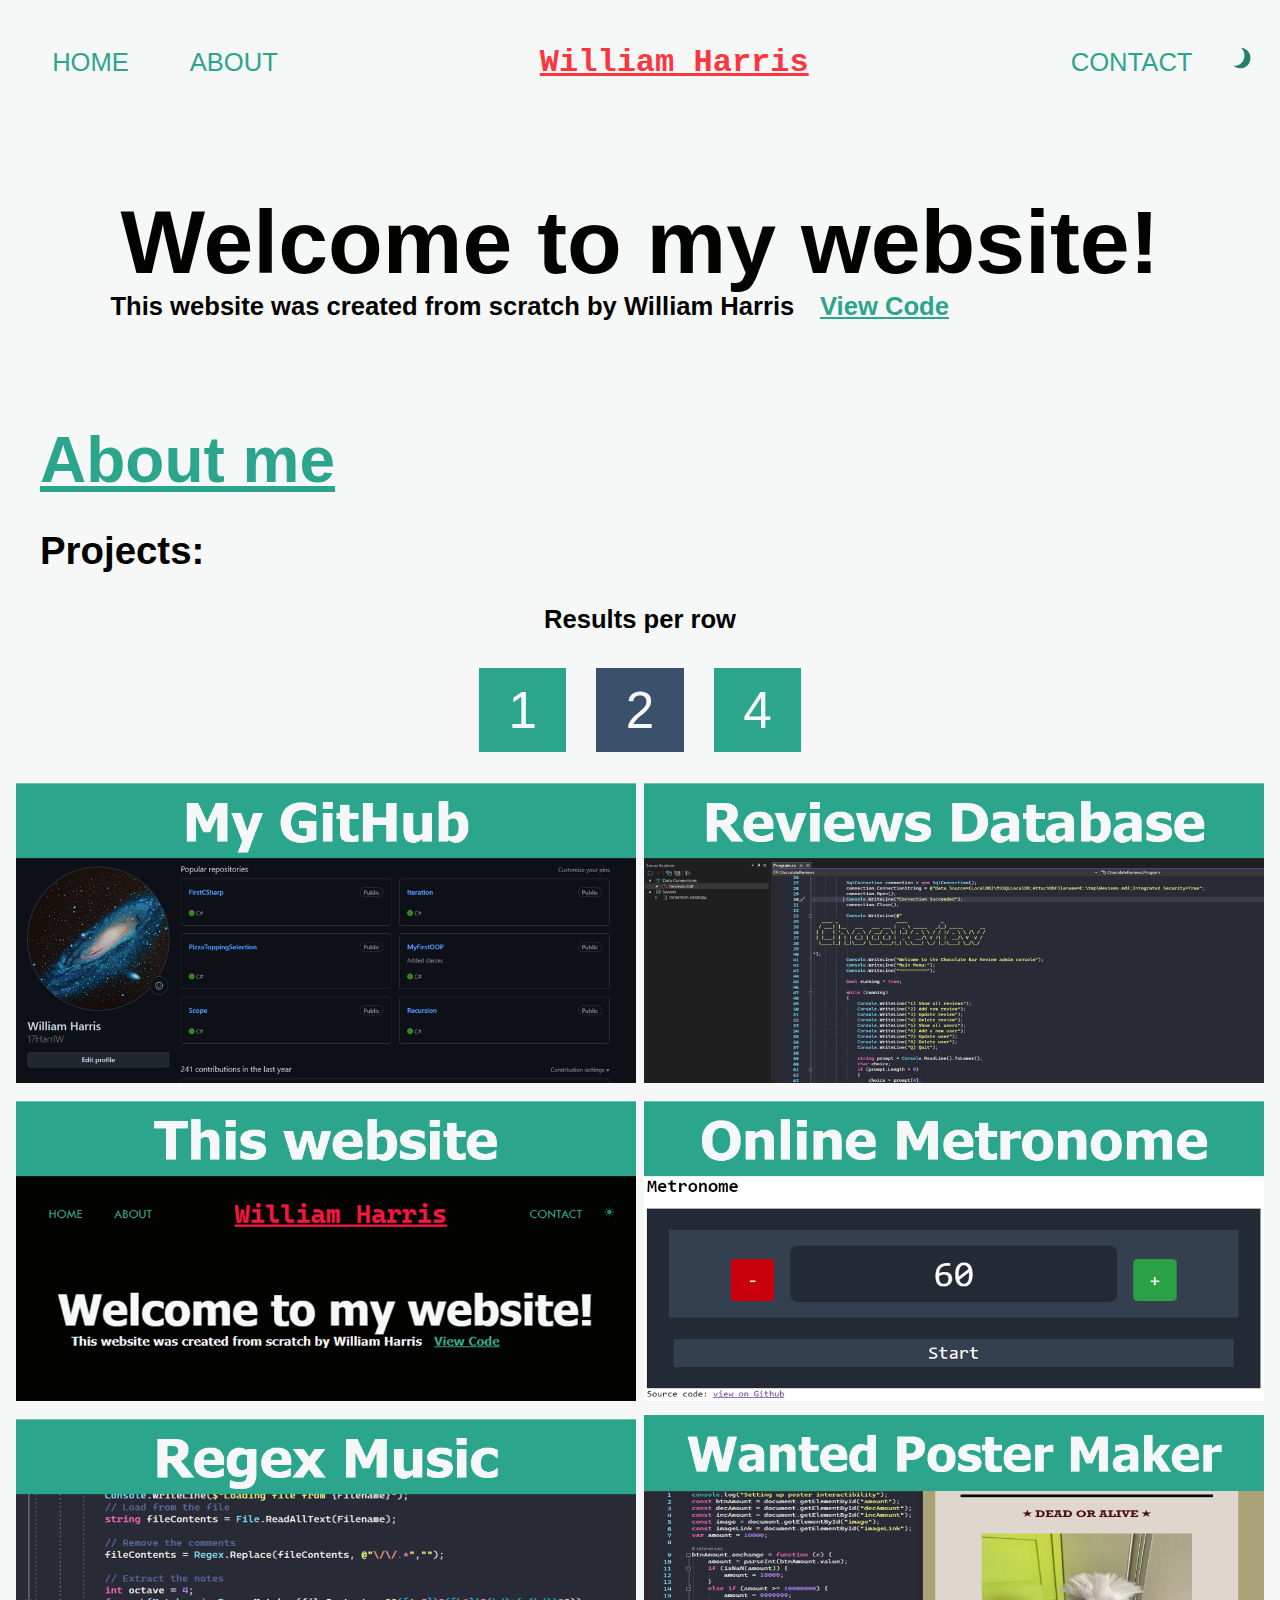
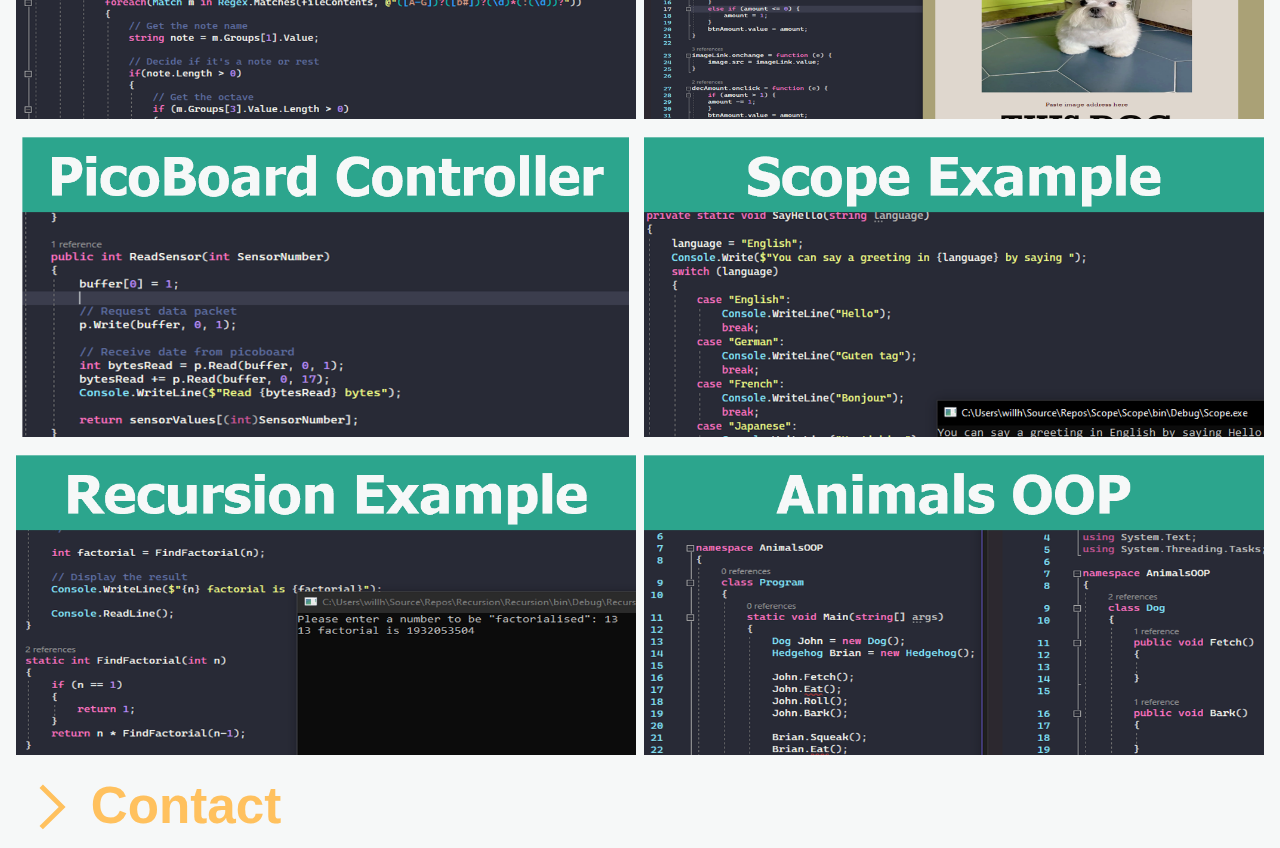
==== commit ae1d6fcc: "Adjusted font sizes" ====
--- a/index.html
+++ b/index.html
@@ -77,7 +77,6 @@
             <a href="https://github.com/17HarriW/Recursion" target="_blank">
                 <img src="images/recursionIcon.png">
             </a>
-            <img src="images/comingSoonIcon.png">
         </div>
         <div class="column">
             <a href="https://github.com/17HarriW/Scope" target="_blank">
@@ -86,7 +85,6 @@
             <a href="https://github.com/17HarriW/AnimalsOOP" target="_blank">
                 <img src="images/animalsIcon.png">
             </a>
-            <img src="images/comingSoonIcon.png">
         </div>
     </div>
 
--- a/styles.css
+++ b/styles.css
@@ -130,8 +130,8 @@
 }
 
 .collapsibleImg {
-    width: 10vw;
-    height: 10vw;
+    width: 6vw;
+    height: 6vw;
     cursor: pointer;
 }
 
@@ -139,9 +139,9 @@
     color: var(--accent-2-color);
     cursor: pointer;
     padding-left: 1em;
-    font-size: 7vw;
+    font-size: 4vw;
     position: relative;
-    bottom: 15vw;
+    bottom: 9vw;
     left: 2vw;
 }
 
@@ -381,7 +381,7 @@
 }
 
 #aboutMeTitle {
-    font-size: 7vw;
+    font-size: 5vw;
 }
 
 #aboutMeTitle:hover {
@@ -389,7 +389,7 @@
 }
 
 #projectsTitle {
-    font-size: 5vw;
+    font-size: 3vw;
     font-family: var(--alt-font-family);
     padding-left: 2rem;
 }
@@ -437,5 +437,5 @@
 #perRowTitle{
     text-align: center;
     font-family: var(--alt-font-family);
-    font-size: 3vw;
+    font-size: 2vw;
 }